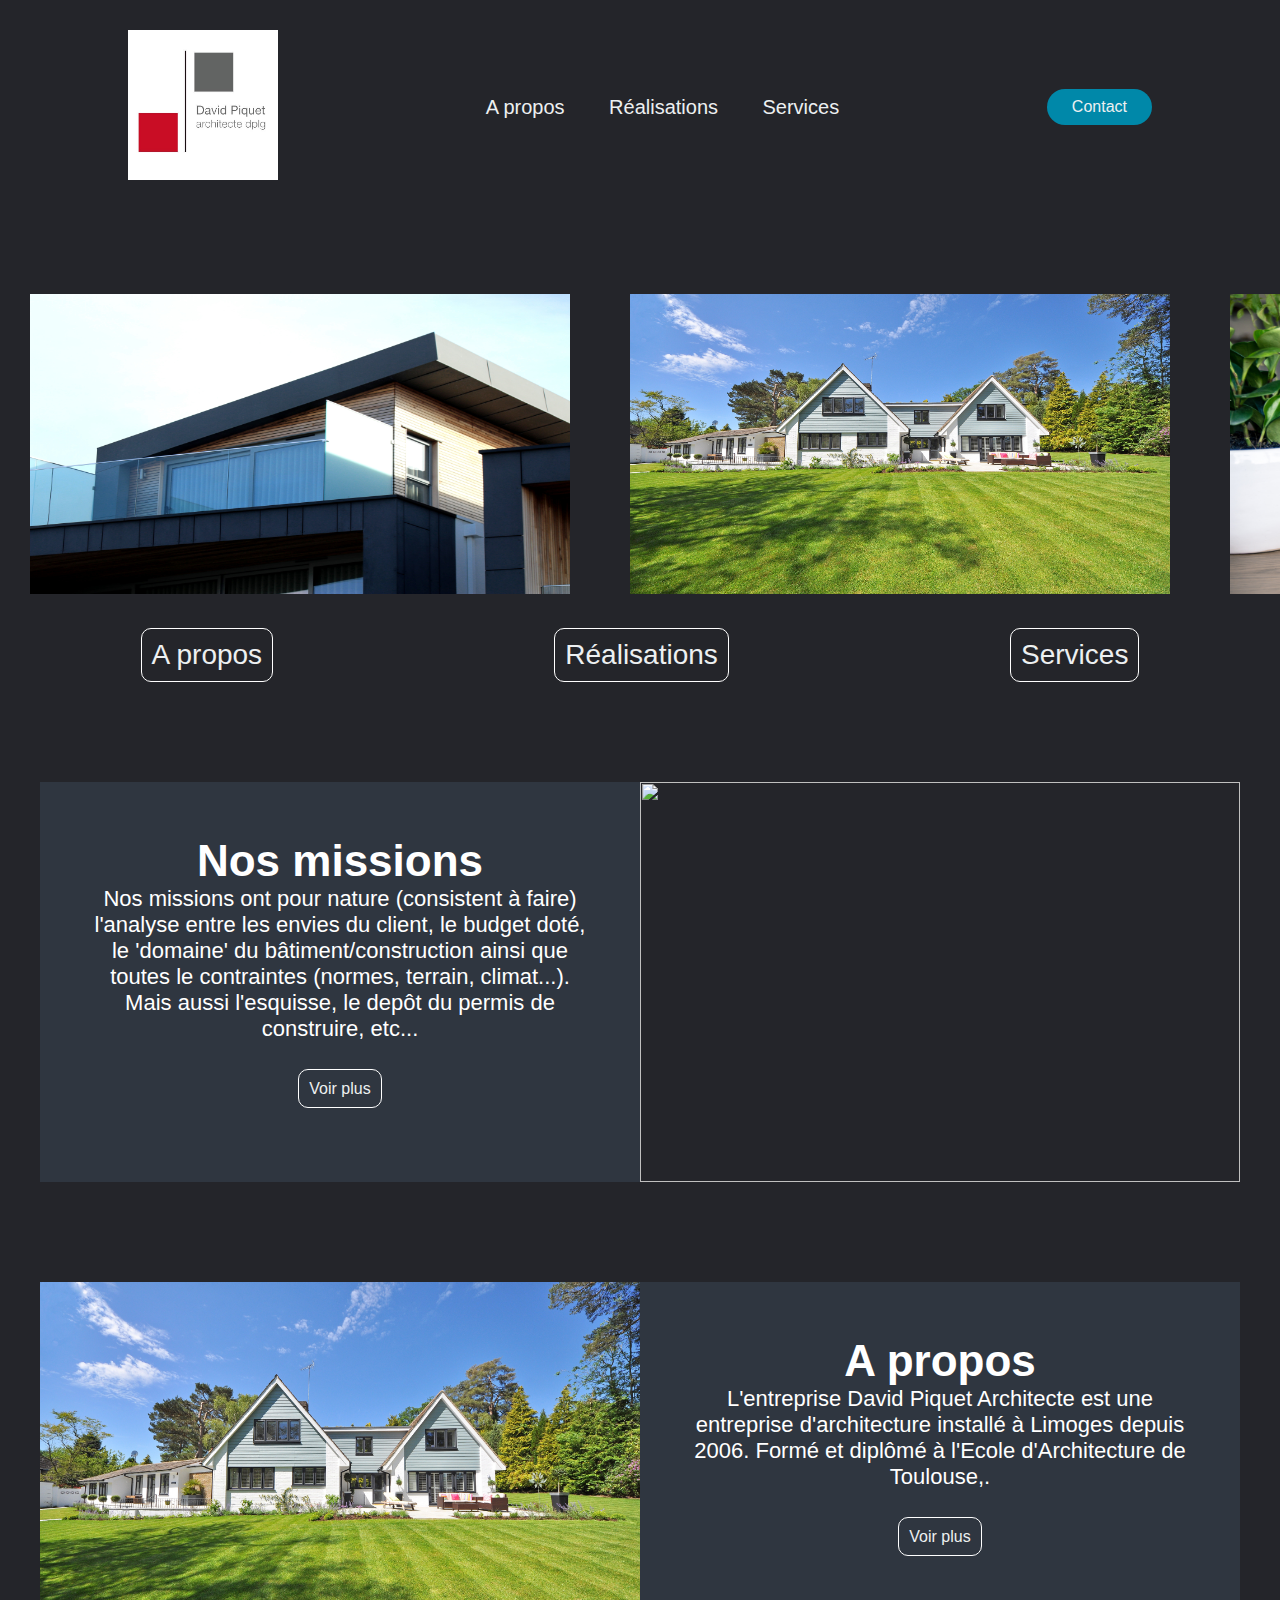
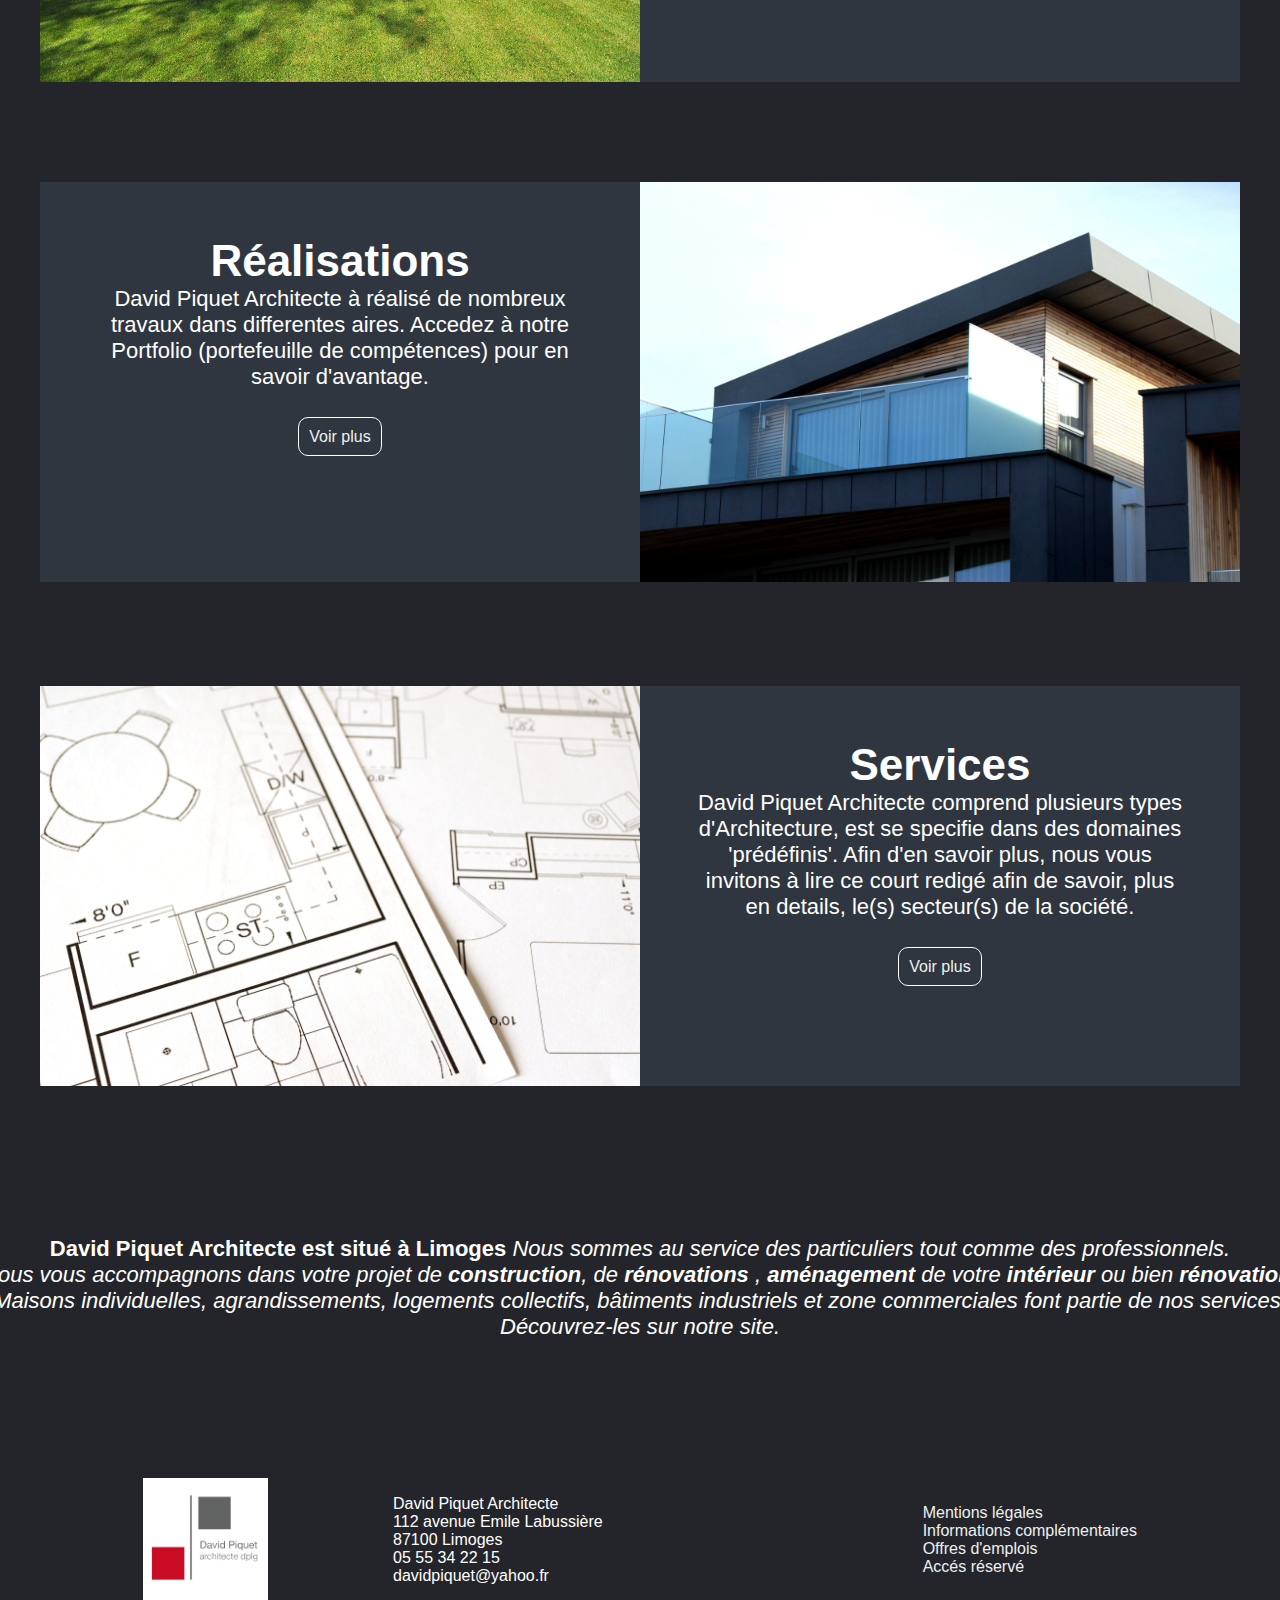
==== index.html @ 6232a25e "Update" ====
<!DOCTYPE html>
<html oncontextmenu="return false;">
<head>
    <title>David PIQUET Architecture DPLG Limoges</title>
    <meta charset="utf-8">
    <link rel="stylesheet" href="style.css">
    <link rel="shortcut icon" type="image/jpg" href="house.jpg">
    <meta name="viewport" content="width=1125", initial-scale="1">
    <script src="log-in__client.js"></script>
</head>
<body>
<header>
    <a href="index.html"><img class="logo" src="images/logo.jpeg" alt="logo"></a>
    <nav>
        <ul class="nav__links">
            <li><a href="apropos.html">A propos</a></li>
            <li><a href="réas.html">Réalisations</a></li>
            <li><a href="services.html">Services</a></li>
        </ul>
    </nav>
    <a href="#contact" class="cta"><button>Contact</button></a>
</header>

<!-- la section accueil, c'est pour le 'A propos' mais j'ai la flemme de tout changer... -->

<section id="accueil">
    <div class="bloc-images">
        <a href="apropos.html"><img src="images/maison.jpg"></a>
        <a href="réas.html"><img src="images/exterior.jpg"></a>
        <a href=""><img src="images/contact.jpg"></a>
    </div>
    <div class="bloc-names">
        <a href="apropos.html">A propos</a>
        <a href="réas.html">Réalisations</a>
        <a href="#services">Services</a>
    </div>
</section>

<section id="creations">
    <div class="bloc-presentation-tout">
        <div class="bloc-presentation">
            <div class="bloc-presentation-texte">
                <div class="bloc-presentation-texte-bis">
                    <h1>Nos missions</h1>
                     <p>Nos missions ont pour nature (consistent à faire) l'analyse entre les envies du client,
                    le budget doté, le 'domaine' du bâtiment/construction ainsi que toutes le contraintes
                    (normes, terrain, climat...). Mais aussi l'esquisse, le depôt du permis de construire, etc...
                </div>
                <a href="">Voir plus</a>
            </div>
            <div class="bloc-presentation-image">
                <img src="images/gens_plan.jpg">
            </div>
        </div>
    </div>

    <div class="bloc-presentation-centre">
        <div class="bloc-presentation">
            <div class="bloc-presentation-image">
                <img src="images/exterior.jpg">
            </div>
            <div class="bloc-presentation-texte">
                <div class="bloc-presentation-texte-bis">
                    <h1>A propos</h1>
                    <p>L'entreprise David Piquet Architecte est une entreprise d'architecture installé à Limoges depuis 2006.
                        Formé et diplômé à l'Ecole d'Architecture de Toulouse,.</p>
                </div>
                <a href="apropos.html">Voir plus</a>
            </div>
        </div>
    </div>

    <div class="bloc-presentation-centre">
        <div class="bloc-presentation">
            <div class="bloc-presentation-texte">
                <div class="bloc-presentation-texte-bis">
                    <h1>Réalisations</h1>
                    <p>David Piquet Architecte à réalisé de nombreux travaux dans differentes aires. Accedez à 
                        notre Portfolio (portefeuille de compétences) pour en savoir d'avantage.</p>
                </div>
                <a href="réas.html">Voir plus</a>
            </div>
            <div class="bloc-presentation-images">
                <img src ="images/maison.jpg">
            </div>
        </div>
    </div>

    <div class="bloc-presentation-centre">
        <div class="bloc-presentation">
            <div class="bloc-presentation-image">
                <img src="images/plan.jpg">
            </div>
            <div class="bloc-presentation-texte">
                <div class="bloc-presentation-texte-bis">
                    <h1>Services</h1>
                    <p>David Piquet Architecte comprend plusieurs types d'Architecture, est se specifie dans des domaines
                        'prédéfinis'. Afin d'en savoir plus, nous vous invitons à lire ce court redigé afin de savoir, plus
                        en details, le(s) secteur(s) de la société. </p>
                </div>
                <a href="services.html">Voir plus</a>
            </div>
        </div>
    </div>
</section>

<section id="morale">
    <div class="morale">
        <p><b>David Piquet Architecte est situé à Limoges</b>
            <span class="italique">Nous sommes au service des particuliers tout comme des professionnels.</span><br>
        <span class="italique">Nous vous accompagnons dans votre projet de <b>construction</b>, de <b>rénovations</b>
        , <b>aménagement</b> de votre <b>intérieur</b> ou bien <b>rénovation</b>. Maisons individuelles, agrandissements,
        logements collectifs, bâtiments industriels et zone commerciales font partie de nos services. Découvrez-les
        sur notre site.</span></p>
    </div>
</section>

<footer>
    <img src="images/logo.jpeg">
    <div class="nom-address">
        <span>
            David Piquet Architecte<br>
            112 avenue Emile Labussière<br>
            87100 Limoges<br>
            05 55 34 22 15<br>
            davidpiquet@yahoo.fr
        </span>
    </div>
    <div class="footer-infos">
        <a href="mentions.html">Mentions légales</a><br>
        <a href="infos.html">Informations complémentaires</a><br>
        <a href="offres-emplois.html">Offres d'emplois</a><br>
        <a href="access.html">Accés réservé</a>
    </div>
</footer>
</body>
</html>
---- style.css ----
@import url('https://fonts.googleapis.com/css2?family=DM+Mono:wght@300&display=swap');

/* header is right below */

* {
    box-sizing: border-box;
    margin: 0;
    padding: 0;
    background-color: #24252A;
    font-family: sans-serif;
}

li, a, button {
    font-family: "Montserrat", sans-serif;
    font-weight: 500;
    font-size: 16px;
    color: #edf0f1;
    text-decoration: none;
}

header {
    display: flex;
    justify-content: space-between;
    align-items: center;
    padding: 30px 10%;
}

.logo {
    cursor: pointer;
    height: 150px;
}

.nav__links {
    list-style: none;
}

.nav__links li {
    display: inline-block;
    padding: 0px 20px;
}

.nav__links li a {
    transition: all 0.3s ease 0s;
    font-size: 20px;
}

.nav__links li a:hover {
    color: #0088a9;
}

button {
    padding: 9px 25px;
    background-color: rgba(0,136,169,1);
    border: none;
    border-radius: 20px;
    cursor: pointer;
    transition: all 0.3s ease 0s;
}

button:hover {
    background-color: rgba(0,136,169,0.8);
}

/* Header is above */
/* now, this is epic */
#accueil img {
    width: 600px;
    height: 360px;
    padding: 30px;
}

.bloc-images {
    display: flex;
    justify-content: space-around;
    margin-top: 50px;
}

.bloc-names a {
    font-size: 28px;
    border: 1px solid #fff;
    border-radius: 10px;
    padding: 10px;
    transition: all 0.3s ease 0s ;
}

.bloc-names a:hover {
    color: #24252A;
    background-color: #fff;
}

#accueil .bloc-names {
    display: flex;
    justify-content: space-around;
}

#accueil .bloc-names {
    color: #fff;
    background-color: #24252A;
}

/* là c'est la fin de la section précédente */

/* on commence une nouvelle section : #creations. */

#creations {
    padding-top: 100px;
}

#creations img {
    width: 600px;
    height: 400px;
}

.bloc-presentation-tout {
    display: flex;
    justify-content: center;
    color: #fff;
}

.bloc-presentation {
    display: flex;
    width: 1200px;
}

.bloc-presentation-texte {
    width: 600px;
    height: 400px;
    font-size: 22px;
    text-align: center;
    padding-top: 30px;
    background-color: #2f3640;
    padding: 22px;
}

.bloc-presentation-texte-bis {
    padding: 32px;
    background-color: #2f3640;
}

#creations p, h1 {
    background-color: #2f3640;
    color: #fff;
}

.bloc-presentation-image {
    width: 600px;
    height: 400px;
}

#creations a {
    border: 1px solid #fff;
    border-radius: 10px;
    padding: 10px;
    background-color: #2f3640;
    transition: all 0.3s ease 0s;
}

#creations a:hover {
    background-color: #fff;
    color: #2f3640;
}

.bloc-presentation-centre {
    display: flex;
    justify-content: center;
    padding-top: 100px;
}

/* fin de la section creations */
/* début de la section apropos-main du fichier apropos.html */

#apropos span, p {
    background-color: #2f3640;
}

#apropos span {
    font-size: 36px;
}

#apropos b {
    background-color: #2f3640;
}

#apropos p {
    color: #fff;
    background-color: #2f3640;
}

#apropos img {
    width: 552px;
    height: 828px;
}

.bloc-apropos-principal {
    display: flex;
    width: 1104px;
    background-color: #2f3640;
}

.bloc-apropos-principal-texte {
    width: 552px;
    padding: 22px;
    font-size: 22px;
    background-color: #2f3640;
    height: 828px;
}

.bloc-apropos-principal-centrer {
    display: flex;
    justify-content: center;
}

.vert {
    color: #2ecc71;
}

.bleu {
    color: #2980b9;
}

.jaune {
    color: #f1c40f;
}

.rouge {
    color: #c0392b;
}

/* fin de la section apropos-main du fichier apropos.html */

.offres-emplois-bloc {
    width: 320px;
    border: 1px solid #fff;
}

/* section morale */

#morale {
    padding-top: 150px;
    display: flex;
    justify-content: center;
    font-size: 22px;
}

#morale p {
    width: 1350px;
    color: #fff;
    text-align: center;
}

#morale p, b, span, .italique {
    background-color: #24252A;
}

/* fin section morale */

/* début section réas-portfolio */

.reas-portfolio-centre {
    display: flex;
    justify-content: center;
    align-items: center;
}

.reas-portfolio-general {
    display: flex;
    justify-content: space-between;
}

.reas-portfolio-unite {
    position: relative;
    width: 480px;
    height: 480px;
    background-color: #000000;
}

.reas-portfolio-unite img {
    width: 480px;
    height: 480px;
}

.reas-portfolio-bords {
    position: absolute;
    width: 480px;
    height: 480px;
    border: 3px solid #fff;
    top: 50%;
    left: 50%;
    transform: translate(-50%, -50%);
    opacity: 0%;
    transition: all 0.2s ease 0s;
    background-color: transparent;
}

.reas-portfolio-texte {
    position: absolute;
    top: 50%;
    left: 50%;
    transform: translate(-50%, -50%);
    opacity: 0%;
    transition: all 0.2s ease 0s;
    color: #fff;
    background-color: transparent;
}

img {
    transition: all 0.3s ease 0s;
}

.reas-portfolio-unite:hover img {
    opacity: 70%;
}

.reas-portfolio-unite:hover .reas-portfolio-bords {
    width: 360px;
    height: 360px;
    opacity: 100%;
}

.reas-portfolio-unite:hover .reas-portfolio-texte {
    opacity: 100%;
}

/* fin section réas-portfolio */


/* footer */
footer {
    display: flex;
    justify-content: center;
    align-items: center;
    height: 400px;
}

.nom-address {
    padding-left: 125px;
    color: #fff;
}

.footer-infos {
    padding-left: 320px;
}

.footer-infos a:hover {
    transition: all 0.3s ease 0s;
    color: #0088a9;
}

footer img {
    width: 125px;
    height: 125px;
}

.italique {
    font-style: italic;
}
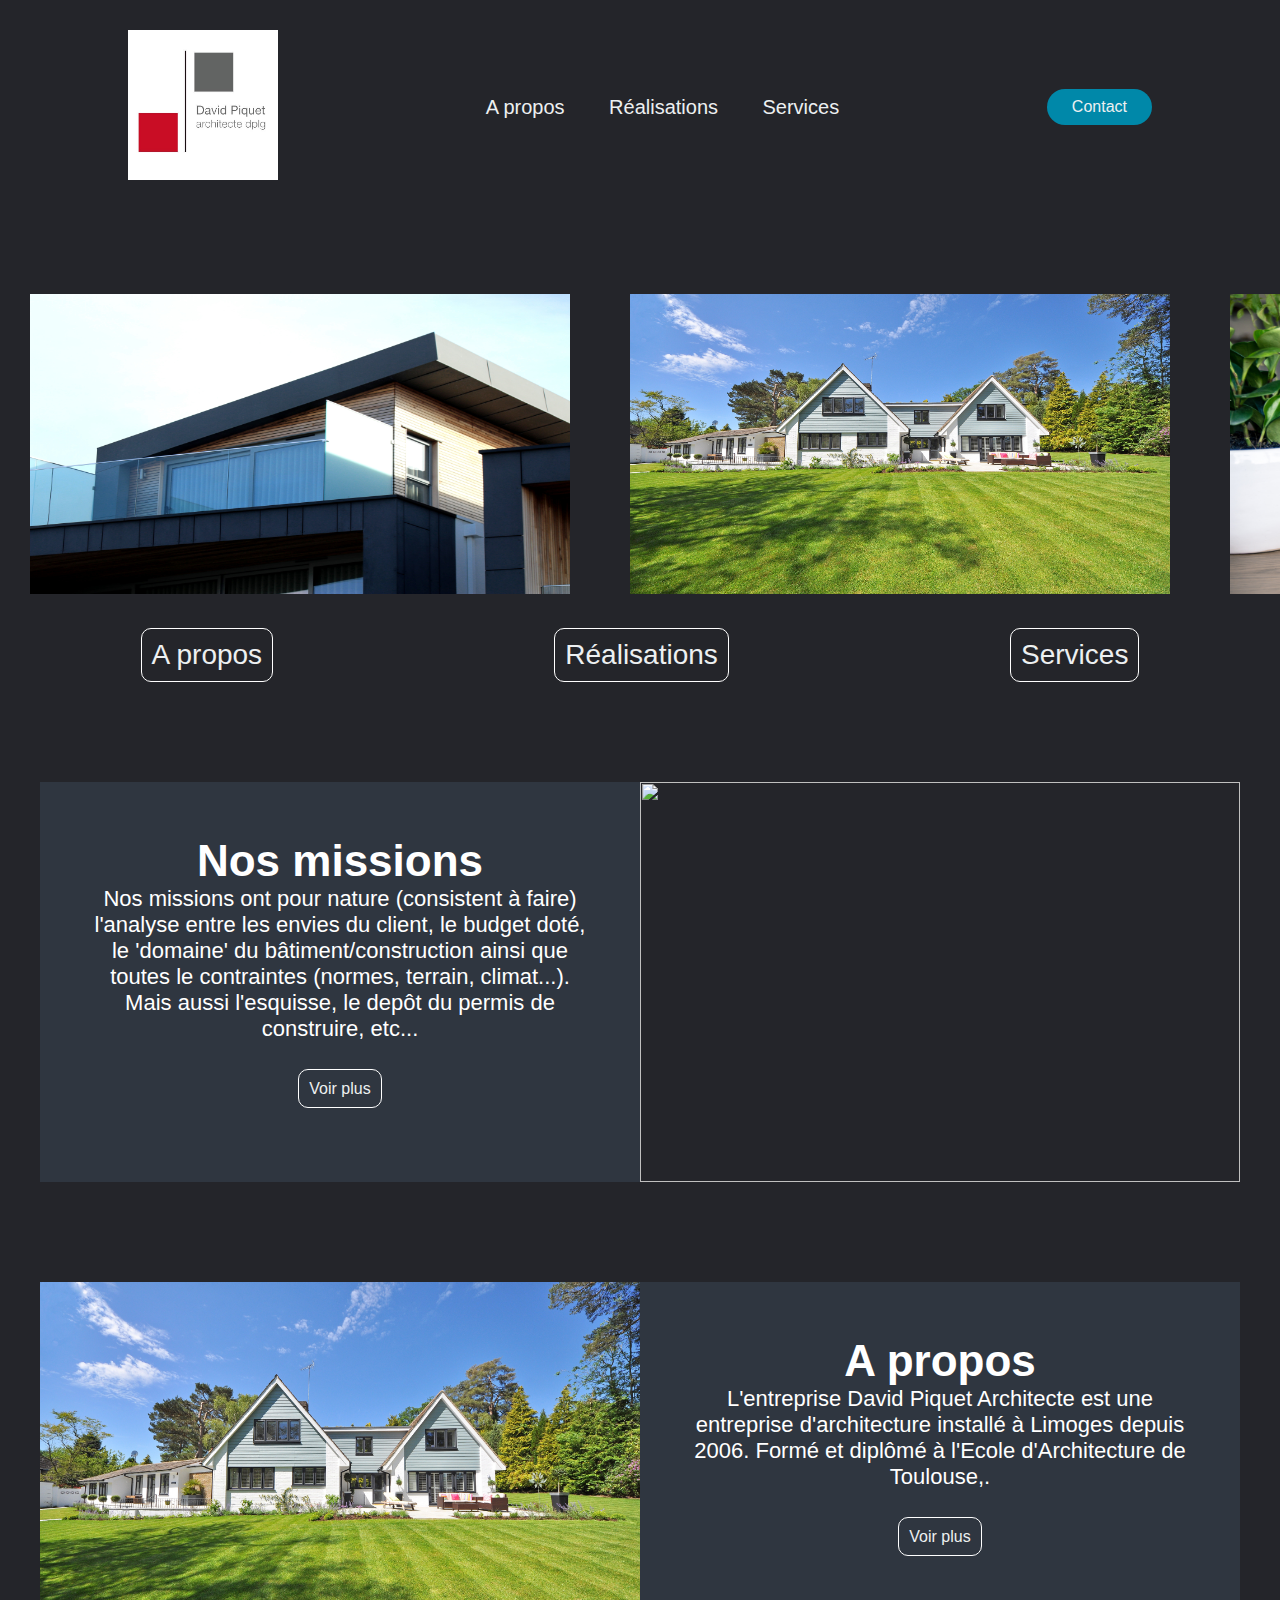
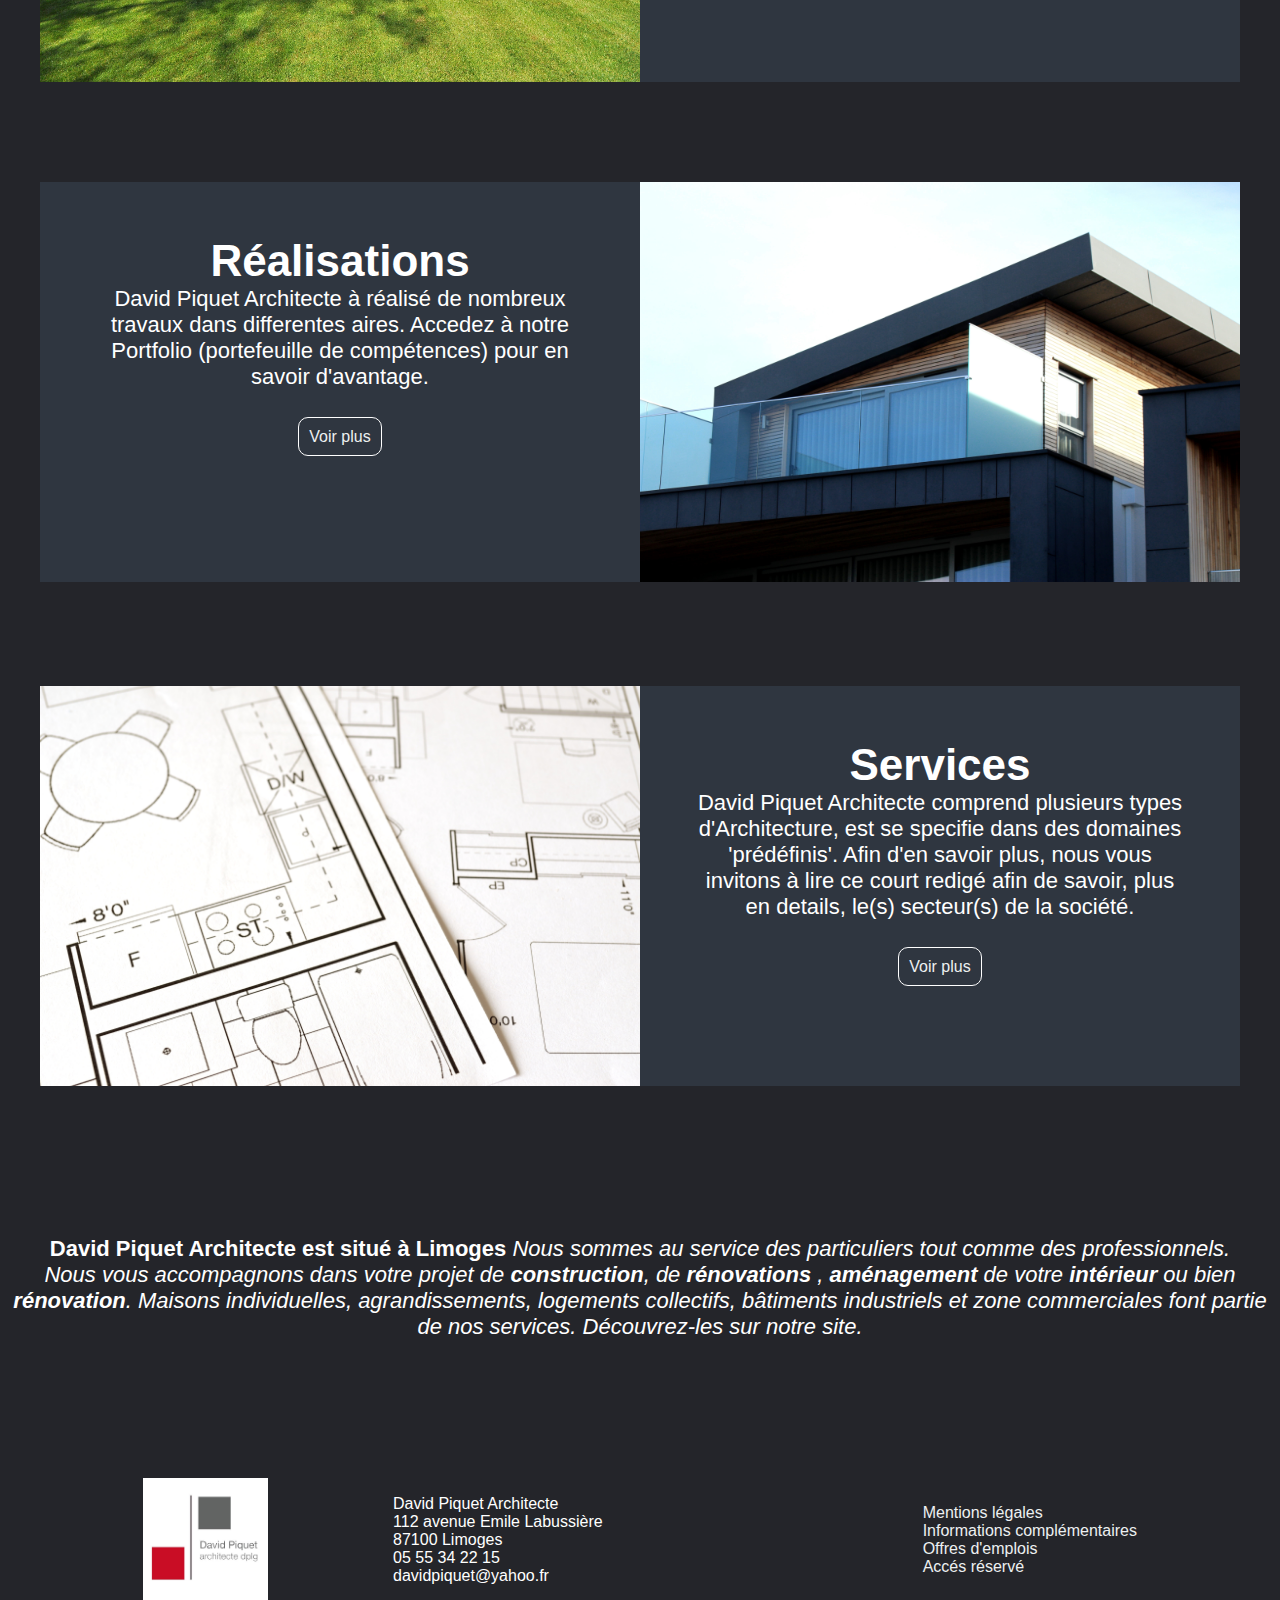
==== commit b73a2401: "update 0.2" ====
--- a/index.html
+++ b/index.html
@@ -1,12 +1,11 @@
 <!DOCTYPE html>
-<html oncontextmenu="return false;">
+<html>
 <head>
     <title>David PIQUET Architecture DPLG Limoges</title>
     <meta charset="utf-8">
     <link rel="stylesheet" href="style.css">
     <link rel="shortcut icon" type="image/jpg" href="house.jpg">
-    <meta name="viewport" content="width=1125", initial-scale="1">
-    <script src="log-in__client.js"></script>
+    <meta name="viewport" content="width=device-width">
 </head>
 <body>
 <header>
@@ -20,9 +19,6 @@
     </nav>
     <a href="#contact" class="cta"><button>Contact</button></a>
 </header>
-
-<!-- la section accueil, c'est pour le 'A propos' mais j'ai la flemme de tout changer... -->
-
 <section id="accueil">
     <div class="bloc-images">
         <a href="apropos.html"><img src="images/maison.jpg"></a>
@@ -35,7 +31,6 @@
         <a href="#services">Services</a>
     </div>
 </section>
-
 <section id="creations">
     <div class="bloc-presentation-tout">
         <div class="bloc-presentation">
@@ -53,7 +48,6 @@
             </div>
         </div>
     </div>
-
     <div class="bloc-presentation-centre">
         <div class="bloc-presentation">
             <div class="bloc-presentation-image">
@@ -69,7 +63,6 @@
             </div>
         </div>
     </div>
-
     <div class="bloc-presentation-centre">
         <div class="bloc-presentation">
             <div class="bloc-presentation-texte">
@@ -85,7 +78,6 @@
             </div>
         </div>
     </div>
-
     <div class="bloc-presentation-centre">
         <div class="bloc-presentation">
             <div class="bloc-presentation-image">
@@ -103,7 +95,6 @@
         </div>
     </div>
 </section>
-
 <section id="morale">
     <div class="morale">
         <p><b>David Piquet Architecte est situé à Limoges</b>
@@ -114,7 +105,6 @@
         sur notre site.</span></p>
     </div>
 </section>
-
 <footer>
     <img src="images/logo.jpeg">
     <div class="nom-address">
--- a/style.css
+++ b/style.css
@@ -233,30 +233,14 @@
     border: 1px solid #fff;
 }
 
-/* section morale */
-
-#morale {
-    padding-top: 150px;
-    display: flex;
-    justify-content: center;
-    font-size: 22px;
-}
-
-#morale p {
-    width: 1350px;
-    color: #fff;
-    text-align: center;
-}
-
-#morale p, b, span, .italique {
-    background-color: #24252A;
-}
-
-/* fin section morale */
-
-/* début section réas-portfolio */
+
+
+/* début section reas-portfolio */
+
+
 
 .reas-portfolio-centre {
+    padding-top: 50px;
     display: flex;
     justify-content: center;
     align-items: center;
@@ -272,6 +256,7 @@
     width: 480px;
     height: 480px;
     background-color: #000000;
+    margin: 10px;
 }
 
 .reas-portfolio-unite img {
@@ -301,14 +286,15 @@
     transition: all 0.2s ease 0s;
     color: #fff;
     background-color: transparent;
-}
-
-img {
-    transition: all 0.3s ease 0s;
-}
-
-.reas-portfolio-unite:hover img {
-    opacity: 70%;
+    font-size: 18px;
+}
+
+#reas-portfolio img {
+    transition: all 0.3s ease 0s;
+}
+
+.reas-portfolio-unite:hover #reas-portfolio img {
+    opacity: 60%;
 }
 
 .reas-portfolio-unite:hover .reas-portfolio-bords {
@@ -321,8 +307,107 @@
     opacity: 100%;
 }
 
-/* fin section réas-portfolio */
-
+/* fin section reas-portfolio */
+
+/* debut de la section reas-habitation */
+
+#reas-habitation {
+    background-color: transparent;
+}
+
+.reas-habitation-centre {
+    padding-top: 50px;
+    display: flex;
+    justify-content: center;
+    align-items: center;
+    background-color: transparent;
+}
+
+.reas-habitation-general {
+    display: flex;
+    justify-content: space-between;
+    background-color: transparent;
+    flex-wrap: wrap;
+    max-width: 1596px;
+    min-width: 1064px;
+}
+
+.reas-habitation-unite {
+    position: relative;
+    width: 512px;
+    height: 512px;
+    margin: 10px;
+    background-color: transparent;
+}
+
+.reas-habitation-unite img {
+    width: 512px;
+    height: 512px;
+    transition: all 0.3s ease 0s;
+    background-color: #000000;
+}
+
+.reas-habitation-bords {
+    position: absolute;
+    width: 512px;
+    height: 512px;
+    border: 3px solid #fff;
+    top: 50%;
+    left: 50%;
+    transform: translate(-50%, -50%);
+    opacity: 0%;
+    transition: all 0.2s ease 0s;
+    background-color: transparent;
+}
+
+.reas-habitation-texte {
+    position: absolute;
+    top: 50%;
+    left: 50%;
+    transform: translate(-50%, -50%);
+    opacity: 0%;
+    transition: all 0.2s ease 0s;
+    color: #fff;
+    background-color: transparent;
+    font-size: 18px;
+}
+
+.reas-habitation-unite:hover img {
+    opacity: 60%;
+}
+
+.reas-habitation-unite:hover .reas-habitation-bords {
+    width: 384px;
+    height: 384px;
+    opacity: 100%;
+}
+
+.reas-habitation-unite:hover .reas-habitation-texte {
+    opacity: 100%;
+}
+
+/* fin de la section reas-habitation */
+
+/* section morale */
+
+#morale {
+    padding-top: 150px;
+    display: flex;
+    justify-content: center;
+    font-size: 22px;
+}
+
+#morale p {
+    max-width: 1350px;
+    color: #fff;
+    text-align: center;
+}
+
+#morale p, b, span, .italique {
+    background-color: transparent;
+}
+
+/* fin section morale */
 
 /* footer */
 footer {
